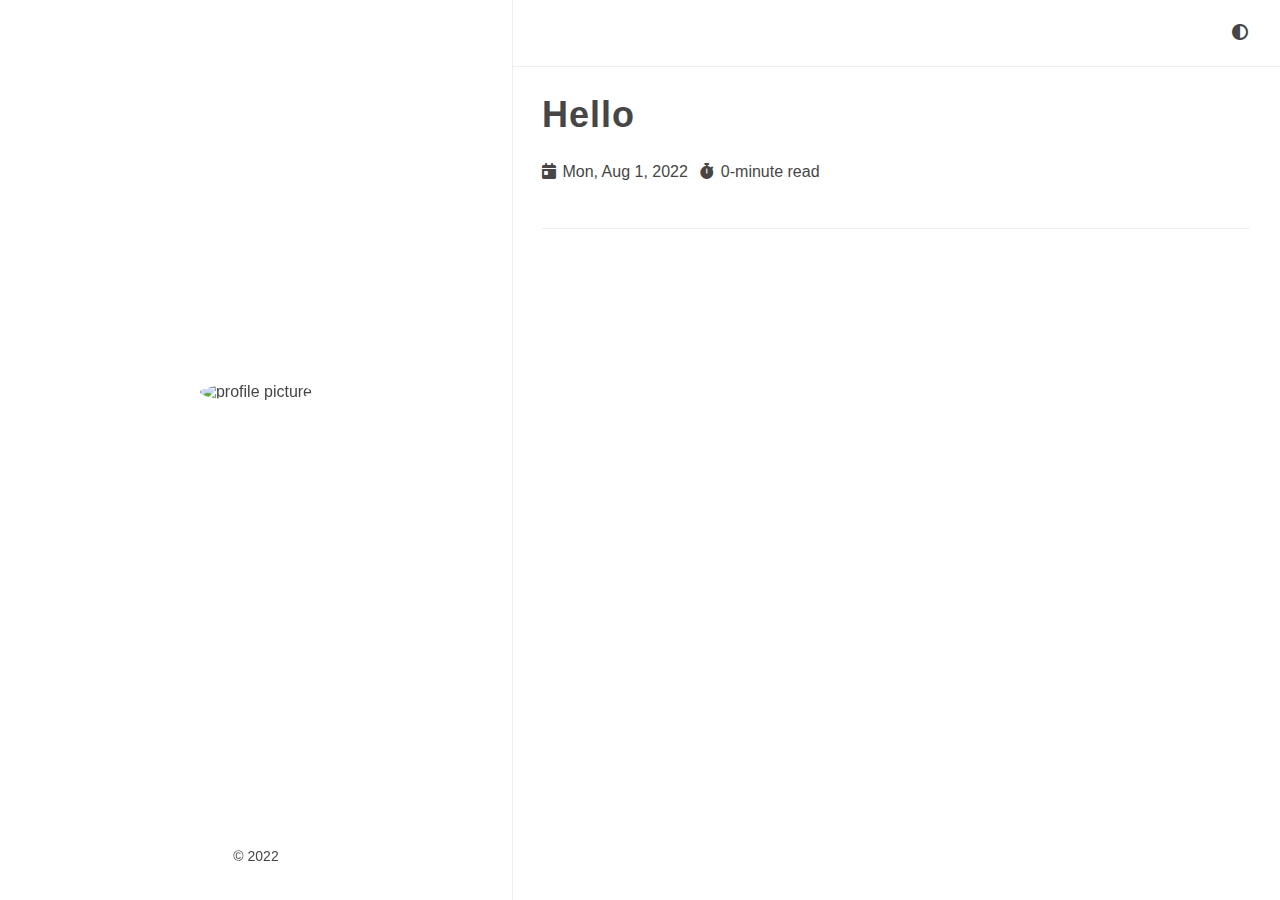
==== post/hello/index.html @ 7c891dac "first commit" ====
<!DOCTYPE html>
<html
  dir="ltr"
  lang="en"
  data-theme=""
  class="html"
><head>
  <title>
    
        |
        Hello


      


    

  </title>

  
  <meta charset="utf-8" /><meta name="generator" content="Hugo 0.101.0" /><meta name="viewport" content="width=device-width,initial-scale=1,viewport-fit=cover" />
  <meta name="author" content="" />
  <meta
    name="description"
    content=""
  />
  
  
    
    
    <link
      rel="stylesheet"
      href="/scss/main.min.b2e0cb07595e3519ab1193bb421914e06c0e26b0cc561fef23b3c6131d4d2ffa.css"
      integrity="sha256-suDLB1leNRmrEZO7QhkU4GwOJrDMVh/vI7PGEx1NL/o="
      crossorigin="anonymous"
      type="text/css"
    />

  

  
  <link
    rel="stylesheet"
    href="/css/markupHighlight.min.31b0a1f317f55c529a460897848c97436bb138b19c399b37de70d463a8bf6ed5.css"
    integrity="sha256-MbCh8xf1XFKaRgiXhIyXQ2uxOLGcOZs33nDUY6i/btU="
    crossorigin="anonymous"
    type="text/css"
  />
  
  
  <link
    rel="stylesheet"
    href="/fontawesome/css/fontawesome.min.7f3c2281c7f965ce3c64888aa452793252a0416909c181097f81d0a0f7d1624e.css"
    integrity="sha256-fzwigcf5Zc48ZIiKpFJ5MlKgQWkJwYEJf4HQoPfRYk4="
    crossorigin="anonymous"
    type="text/css"
  />
  
  <link
    rel="stylesheet"
    href="/fontawesome/css/solid.min.35fc032da8ede6681675d20a2f862fb9e1045c1d512d495fcf862c054daffef2.css"
    integrity="sha256-NfwDLajt5mgWddIKL4YvueEEXB1RLUlfz4YsBU2v/vI="
    crossorigin="anonymous"
    type="text/css"
  />
  
  <link
    rel="stylesheet"
    href="/fontawesome/css/regular.min.3b92357925ea7284f0c6b0378396f39f470f7842ed9702f337e667c4026bf837.css"
    integrity="sha256-O5I1eSXqcoTwxrA3g5bzn0cPeELtlwLzN&#43;ZnxAJr&#43;Dc="
    crossorigin="anonymous"
    type="text/css"
  />
  
  <link
    rel="stylesheet"
    href="/fontawesome/css/brands.min.ebb1096e1976e8cc4e2532cfa050b8f30eb13b8eb06be5cee3e38eb426b838ea.css"
    integrity="sha256-67EJbhl26MxOJTLPoFC48w6xO46wa&#43;XO4&#43;OOtCa4OOo="
    crossorigin="anonymous"
    type="text/css"
  />
  
  <link rel="shortcut icon" href="/favicon.ico" type="image/x-icon" />
  <link rel="apple-touch-icon" sizes="180x180" href="/apple-touch-icon.png" />
  <link rel="icon" type="image/png" sizes="32x32" href="/favicon-32x32.png" />
  <link rel="icon" type="image/png" sizes="16x16" href="/favicon-16x16.png" />

  <link rel="canonical" href="https://pramu664.github.io/post/hello/" />

  
  
  
  
  <script
    type="text/javascript"
    src="/js/anatole-header.min.f9132794301a01ff16550ed66763482bd848f62243d278f5e550229a158bfd32.js"
    integrity="sha256-&#43;RMnlDAaAf8WVQ7WZ2NIK9hI9iJD0nj15VAimhWL/TI="
    crossorigin="anonymous"
  ></script>

  
    
    
    <script
      type="text/javascript"
      src="/js/anatole-theme-switcher.min.738c0e3a493854876aeab9e2316fd43f1936aeeac4cc6b3e60bb26456dba72ad.js"
      integrity="sha256-c4wOOkk4VIdq6rniMW/UPxk2rurEzGs&#43;YLsmRW26cq0="
      crossorigin="anonymous"
    ></script>

  

  


  
  <meta name="twitter:card" content="summary"/>
<meta name="twitter:title" content="Hello"/>
<meta name="twitter:description" content=""/>



  
  <meta property="og:title" content="Hello" />
<meta property="og:description" content="" />
<meta property="og:type" content="article" />
<meta property="og:url" content="https://pramu664.github.io/post/hello/" /><meta property="article:section" content="post" />
<meta property="article:published_time" content="2022-08-01T22:02:45+05:30" />
<meta property="article:modified_time" content="2022-08-01T22:02:45+05:30" />




  
  
  
  
  <script type="application/ld+json">
    {
        "@context": "http://schema.org",
        "@type": "BlogPosting",
        "articleSection": "post",
        "name": "Hello",
        "headline": "Hello",
        "alternativeHeadline": "",
        "description": "
      
        


      


    ",
        "inLanguage": "en-us",
        "isFamilyFriendly": "true",
        "mainEntityOfPage": {
            "@type": "WebPage",
            "@id": "https:\/\/pramu664.github.io\/post\/hello\/"
        },
        "author" : {
            "@type": "Person",
            "name": ""
        },
        "creator" : {
            "@type": "Person",
            "name": ""
        },
        "accountablePerson" : {
            "@type": "Person",
            "name": ""
        },
        "copyrightHolder" : {
            "@type": "Person",
            "name": ""
        },
        "copyrightYear" : "2022",
        "dateCreated": "2022-08-01T22:02:45.00Z",
        "datePublished": "2022-08-01T22:02:45.00Z",
        "dateModified": "2022-08-01T22:02:45.00Z",
        "publisher":{
            "@type":"Organization",
            "name":  null ,
            "url": "https://pramu664.github.io/",
            "logo": {
                "@type": "ImageObject",
                "url": "https:\/\/pramu664.github.io\/favicon-32x32.png",
                "width":"32",
                "height":"32"
            }
        },
        "image": 
      [
      ]

    ,
        "url" : "https:\/\/pramu664.github.io\/post\/hello\/",
        "wordCount" : "0",
        "genre" : [ ],
        "keywords" : [ ]
    }
  </script>



</head>
<body
    
      class="body theme--light"

    
  >
    <div class="wrapper">
      <aside
        
          class="wrapper__sidebar"

        
      ><div
  class="sidebar
    animated fadeInDown

  "
>
  <div class="sidebar__content">
    <div class="sidebar__introduction">
      <img
        class="sidebar__introduction-profileimage"
        src="/"
        alt="profile picture"
      />
      
        <div class="sidebar__introduction-title">
          <a href="/"></a>
        </div>

      
      <div class="sidebar__introduction-description">
        <p></p>
      </div>
    </div>
    <ul class="sidebar__list">
      
    </ul>
  </div><footer class="footer footer__sidebar">
  <ul class="footer__list">
    <li class="footer__item">
      &copy;
      
        
        2022


      
    </li>
    
  </ul>
</footer>
  
  <script
    type="text/javascript"
    src="/js/medium-zoom.min.602bd2014468bd348112e2aa24f595c530d257a4ed6c335d7baaa6ac9a7ca6fb.js"
    integrity="sha256-YCvSAURovTSBEuKqJPWVxTDSV6TtbDNde6qmrJp8pvs="
    crossorigin="anonymous"
  ></script></div>
</aside>
      <main
        
          class="wrapper__main"

        
      >
        <header class="header"><div
  class="
    animated fadeInDown

  "
>
  <a role="button" class="navbar-burger" data-target="navMenu" aria-label="menu" aria-expanded="false">
    <span aria-hidden="true" class="navbar-burger__line"></span>
    <span aria-hidden="true" class="navbar-burger__line"></span>
    <span aria-hidden="true" class="navbar-burger__line"></span>
  </a>
  <nav class="nav">
    <ul class="nav__list" id="navMenu">
      
      
    </ul>
    <ul class="nav__list nav__list--end">
      
      
        <li class="nav__list-item">
          <div class="themeswitch">
            <a title="Switch Theme">
              <i class="fas fa-adjust fa-fw" aria-hidden="true"></i>
            </a>
          </div>
        </li>

      
    </ul>
  </nav>
</div>
</header>
  <div
    class="post 
      animated fadeInDown

    "
  >
    
    <div class="post__content">
      <h1>Hello</h1>
      
        <ul class="post__meta">
          <li class="post__meta-item">
            <em class="fas fa-calendar-day post__meta-icon"></em>
            <span class="post__meta-text"
              >
                
                  Mon, Aug 1, 2022


                


              
            </span>
          </li>
          <li class="post__meta-item">
            <em class="fas fa-stopwatch post__meta-icon"></em>
            <span class="post__meta-text">0-minute read</span>
          </li>
        </ul>

      </div>
    <div class="post__footer">
      

      
    </div>

    
  </div>


      </main>
    </div><footer class="footer footer__base">
  <ul class="footer__list">
    <li class="footer__item">
      &copy;
      
        
        2022


      
    </li>
    
  </ul>
</footer>
  
  <script
    type="text/javascript"
    src="/js/medium-zoom.min.602bd2014468bd348112e2aa24f595c530d257a4ed6c335d7baaa6ac9a7ca6fb.js"
    integrity="sha256-YCvSAURovTSBEuKqJPWVxTDSV6TtbDNde6qmrJp8pvs="
    crossorigin="anonymous"
  ></script></body>
</html>
---- scss/main.min.b2e0cb07595e3519ab1193bb421914e06c0e26b0cc561fef23b3c6131d4d2ffa.css ----
a{text-decoration:none}.theme--light a{color:#464646}.theme--dark a{color:#eee}.theme--light a:hover{color:#6086b4}.theme--dark a:hover{color:#6086b4}blockquote{padding:0 1em}.theme--light blockquote{color:#464646;border-left:1px solid #eee}.theme--dark blockquote{color:#eee;border-left:1px solid #464646}p{line-height:1.9em}*{font-family:pinghei,pingfang sc,helvetica neue,work sans,hiragino sans gb,sans-serif;font-size:1.6rem}.html{-webkit-font-smoothing:antialiased;font-size:62.5%}.body{width:100%;margin:0 auto}.body.theme--dark{color:#eee;background-color:#152028}.body.theme--light{color:#464646;background-color:#fff}.header{width:100%;position:fixed;z-index:1;top:0}.theme--light .header{background-color:#fff}.theme--dark .header{background-color:#152028}@media screen and (min-width:961px){.header{position:sticky}.theme--light .header{border-bottom:1px solid #eee}.theme--dark .header{border-bottom:1px solid #464646}}@media print{.header{display:none}}.nav{display:none}@media screen and (min-width:961px){.nav{display:flex;justify-content:space-between;align-items:center;box-shadow:none}}@media print{.nav{display:flex;justify-content:space-between;align-items:center;box-shadow:none}}.nav__list{margin:0;list-style:none;padding:0;width:100%}.theme--light .nav__list{background-color:#eee}.theme--dark .nav__list{background-color:#464646}@media screen and (min-width:961px){.nav__list{display:flex;padding:24px 30px}.theme--light .nav__list{background-color:#fff}.theme--dark .nav__list{background-color:#152028}.nav__list--end{flex-shrink:1;justify-content:flex-end}}@media print{.nav__list{display:flex;padding:24px 30px}.theme--light .nav__list{background-color:#fff}.theme--dark .nav__list{background-color:#152028}.nav__list--end{flex-shrink:1;justify-content:flex-end}}.nav__list-item{padding:16px 0;text-transform:uppercase;text-align:center;white-space:nowrap}@media screen and (min-width:961px){.nav__list-item{padding-top:0;padding-bottom:0}.nav__list-item:not(:last-child){padding-right:20px}}.nav__link--active{padding-bottom:24px}@media screen and (min-width:961px){.theme--light .nav__link--active{border-bottom:1px solid #464646}.theme--dark .nav__link--active{border-bottom:1px solid #eee}}.nav--active{display:block}.animated{transition:top .8s linear;animation-duration:1s;-webkit-animation-duration:1s;-moz-animation-duration:1s;-ms-animation-duration:1s;-o-animation-duration:1s;-webkit-animation-name:fadeInDown;-moz-animation-name:fadeInDown;-o-animation-name:fadeInDown;animation-name:fadeInDown}@-webkit-keyframes fadeInDown{0%{-webkit-transform:translateY(-20px)}100%{-webkit-transform:translateY(0)}}@-moz-keyframes fadeInDown{0%{-moz-transform:translateY(-20px)}100%{-moz-transform:translateY(0)}}@-o-keyframes fadeInDown{0%{-o-transform:translateY(-20px)}100%{-o-transform:translateY(0)}}@keyframes fadeInDown{0%{transform:translateY(-20px)}100%{transform:translateY(0)}}.category{padding:4px 6px;border-radius:2px;display:inline-block;font-size:1.4rem;margin:5px 8px 5px 0}.theme--light .category{border:1px solid #eee;background-color:#eee;color:#464646!important}.theme--dark .category{border:1px solid #464646;background-color:#464646;color:#eee!important}.tag{display:inline-block;font-size:1.4rem;margin:5px 8px 5px 0}.theme--light .tag{color:#9f9f9f}.theme--dark .tag{color:#9f9f9f}.tag::before{content:'#'}.wrapper{display:flex;flex-direction:column}@media screen and (min-width:961px){.wrapper{flex-direction:row}}@media screen and (min-width:1921px){.wrapper{justify-content:center}}.wrapper__main{width:100%}@media screen and (min-width:961px){.wrapper__main{width:calc(.6 * 100%)}}@media print{.wrapper__main{width:calc(.6 * 100%)}}@media screen and (min-width:1921px){.wrapper__main{width:calc(.6 * 80%)}}.wrapper__main--fullscreen{margin-top:20px}@media screen and (min-width:961px){.wrapper__main--fullscreen{width:100%;margin-top:0}}@media print{.wrapper__main--fullscreen{width:100%;margin-top:0}}@media screen and (min-width:1921px){.wrapper__main--fullscreen{width:1920px}}.wrapper__sidebar{width:100%;padding:16px 0}@media screen and (min-width:961px){.wrapper__sidebar{width:calc(calc(1 - .6) * 100%);padding:0}}@media print{.wrapper__sidebar{width:calc(calc(1 - .6) * 100%);padding:0}}@media screen and (min-width:1921px){.wrapper__sidebar{width:calc(calc(1 - .6) * 80%)}}.wrapper__sidebar--hidden{display:none}.sidebar{margin-top:40px}@media screen and (min-width:961px){.sidebar{z-index:2;position:fixed;height:100%;margin-top:0;width:inherit;display:flex;flex-direction:column}.theme--light .sidebar{margin-right:4px;border-right:1px solid #eee}.theme--dark .sidebar{margin-right:4px;border-right:1px solid #464646}}@media print{.sidebar{z-index:2;position:fixed;height:100%;margin-top:0;width:inherit;display:flex;flex-direction:column}.theme--light .sidebar{margin-right:4px;border-right:1px solid #eee}.theme--dark .sidebar{margin-right:4px;border-right:1px solid #464646}}@media screen and (min-width:961px){.sidebar__content{display:flex;flex-direction:column;flex-grow:1;justify-content:center}}@media print{.sidebar__content{display:flex;flex-direction:column;flex-grow:1;justify-content:center}}.sidebar__list{list-style:none;padding:0;text-align:center}.sidebar__list-item{display:inline;padding:0 4px;line-height:0}.sidebar__introduction{top:40%;text-align:center}.sidebar__introduction-description{margin:0 1em}.sidebar__introduction-profileimage{width:127px;height:127px;border-radius:50%}.sidebar__introduction-title{text-transform:uppercase;font-weight:700;letter-spacing:2px;line-height:1;margin:1em}.sidebar__introduction-title a{font-size:3.2rem}.footer{text-align:center;margin:0 auto;bottom:0;width:100%;padding-bottom:20px;flex:0;position:relative}.footer__list{list-style:none;padding:0;display:flex;justify-content:center}.footer__item{font-size:1.4rem}.footer__item:not(:first-of-type)::before{content:'\00B7';padding:4px}.footer__item a{font-size:1.4rem}.footer__sidebar{display:none}@media screen and (min-width:961px){.footer__sidebar{display:inline-block}}@media print{.footer__sidebar{display:inline-block}}@media screen and (min-width:961px){.footer__base{display:none}}@media print{.footer__base{display:none}}.pagination{margin:30px;padding:0 0 56px;text-align:center}.pagination__list{list-style:none;margin:0;padding:0;height:13px}.pagination__list-item{margin:0 2px;display:inline;line-height:1;text-decoration:none}.theme--light .pagination__list-item{color:#464646}.theme--dark .pagination__list-item{color:#eee}.navbar-burger{cursor:pointer;display:block;height:3.25rem;position:relative;width:3.25rem;margin-left:auto;padding:6px}.navbar-burger__line{display:block;height:1px;left:calc(50% - 8px);position:absolute;transform-origin:center;transition-duration:86ms;transition-property:background-color,opacity,transform;transition-timing-function:ease-out;width:16px}.theme--light .navbar-burger__line{background-color:#464646}.theme--dark .navbar-burger__line{background-color:#eee}.navbar-burger__line:nth-child(1){top:calc(50% - 6px)}.navbar-burger__line:nth-child(2){top:calc(50% - 1px)}.navbar-burger__line:nth-child(3){top:calc(50% + 4px)}@media screen and (min-width:961px){.navbar-burger{display:none}}.comment{margin:30px}.comment .utterances{max-width:unset}.optionswitch{position:relative}.optionswitch__label{cursor:pointer;white-space:nowrap}.optionswitch__list{display:none;list-style:none;padding:0;position:relative}@media screen and (min-width:961px){.optionswitch__list{border-radius:5px;position:absolute;top:32px}.theme--light .optionswitch__list{background:#eee;box-shadow:0 8px 16px rgba(10,10,10,.1)}.theme--dark .optionswitch__list{background:#464646;box-shadow:0 8px 16px rgba(226,226,226,.1)}}.optionswitch__list-item{background:0 0;display:block;line-height:1;bottom:0;text-align:center;white-space:nowrap;padding-top:24px}.theme--light .optionswitch__list-item{color:#464646}.theme--dark .optionswitch__list-item{color:#eee}@media screen and (min-width:961px){.optionswitch__list-item{padding:12px}}.optionswitch__triangle{display:none}.optionswitch__triangle::before{content:'';border-radius:2px 0 0 0;height:14px;left:calc(50%/2);overflow:hidden;position:absolute;transform:rotate(45deg)translateY(0)translatex(10px);width:14px}.theme--light .optionswitch__triangle::before{background:#eee;box-shadow:0 8px 16px rgba(10,10,10,.1);border-color:#eee}.theme--dark .optionswitch__triangle::before{background:#464646;box-shadow:0 8px 16px rgba(226,226,226,.1);border-color:#464646}.optionswitch__picker:checked~.optionswitch__list{display:block}@media screen and (min-width:961px){.optionswitch__picker:checked~.optionswitch__triangle{display:block}}.post{margin:30px}.theme--light .post{background-color:#fff}.theme--dark .post{background-color:#152028}.post__meta{display:flex;list-style:none;padding:0}.post__meta-item:not(:last-child){margin-right:1.25rem}.post__meta-icon{margin-right:2px}.post__meta-text:not(:last-child){margin-right:4px}.post__thumbnail{width:100%;height:15em;object-fit:cover;display:block}.post__thumbnail-wrapper{border-radius:2px;width:100%;margin-bottom:1em;overflow:hidden;transition:box-shadow .3s ease}.theme--light .post__thumbnail-wrapper{box-shadow:0 8px 16px rgba(10,10,10,.1)}.theme--dark .post__thumbnail-wrapper{box-shadow:0 8px 16px rgba(226,226,226,.1)}.theme--light .post__content a{color:#6086b4}.theme--dark .post__content a{color:#6086b4}.theme--light .post__content .chroma{background-color:#eee;display:block;border-bottom:1px solid #eee}.theme--dark .post__content .chroma{background-color:#464646;display:block;border-bottom:1px solid #464646}.post__content code{font-family:monospace;padding:0 2px}.theme--light .post__content code{background-color:#eee;border:1px solid #eee;border-radius:2px}.theme--dark .post__content code{background-color:#464646;border:1px solid #464646;border-radius:2px}.post__content pre{padding:5px;overflow-x:auto}.theme--light .post__content pre{background-color:#eee}.theme--dark .post__content pre{background-color:#464646}.post__content h1{font-size:3.6rem;letter-spacing:1px;line-height:1}.post__content h1 a{font-size:3.6rem}.theme--light .post__content h1 a{color:#464646}.theme--dark .post__content h1 a{color:#eee}.post__content h2{font-size:2.4rem;font-weight:600;letter-spacing:1px;line-height:1}.post__content h2 a{font-size:2.4rem}.theme--light .post__content h2 a{color:#464646}.theme--dark .post__content h2 a{color:#eee}.post__content h3{font-size:2rem;font-weight:600;letter-spacing:1px;line-height:1}.post__content h3 a{font-size:2rem}.theme--light .post__content h3 a{color:#464646}.theme--dark .post__content h3 a{color:#eee}.post__content ul,.post__content ol{line-height:1.9em;font-weight:400}.post__content img{display:block;margin-left:auto;margin-right:auto;max-width:100%}.post__content figure{max-width:100%;height:auto;margin:0 auto;text-align:center}.post__content figure.big{max-width:87.5%}.post__content figure.medium{max-width:75%}.post__content figure.small{max-width:50%}.post__content figure.tiny{max-width:25%}@media screen and (min-width:961px){.post__content figure.right{max-width:50%;float:right;margin:0 0 0 1.5em}}@media screen and (min-width:961px){.post__content figure.left{max-width:50%;float:left;margin-right:1.5em}}.post__footer{padding:12px 0}.theme--light .post__footer{border-bottom:1px solid #eee}.theme--dark .post__footer{border-bottom:1px solid #464646}.post__footer-date{font-size:1.4rem;margin-right:10px;margin-left:5px}.alert{padding:1rem;border-style:solid;border-radius:.25rem;border-width:2px;margin-top:1rem}.theme--light .alert{border-color:#ffc107}.theme--dark .alert{border-color:#ffc107}.alert__indicator{display:inline-block;border-radius:9999px;padding:.5rem;width:2.5rem;height:2.5rem;text-align:center;font-weight:800;margin-right:.75rem}.theme--light .alert__indicator{color:#fff;background-color:#ffc107}.theme--dark .alert__indicator{color:#152028;background-color:#ffc107}.portfolio{position:relative;padding-left:0;padding-right:0;padding-bottom:0;padding-top:48px}@media screen and (min-width:961px){.portfolio{padding:48px}}@media print{.portfolio{padding:48px}}.portfolio::before{content:'';position:absolute;top:10%;left:10%;bottom:10%;right:10%;background:0 0;border-radius:.5em}@media screen and (min-width:961px){.theme--light .portfolio::before{border:1px solid #eee}.theme--dark .portfolio::before{border:1px solid #464646}}@media print{.theme--light .portfolio::before{border:1px solid #eee}.theme--dark .portfolio::before{border:1px solid #464646}}.portfolio__title{letter-spacing:1px;font-size:2.6rem;line-height:1;font-weight:600}.portfolio__image{max-width:100%;min-width:100%;box-shadow:0 8px 16px rgba(226,226,226,.1);overflow:hidden;transition:box-shadow .3s ease;object-fit:cover;border-bottom:0;display:block;position:relative}.portfolio__image-wrapper{display:block;background-color:#fff;position:relative;overflow:hidden}.portfolio__image-wrapper--right,.portfolio__image-wrapper--left{margin-right:auto;margin-left:auto;width:calc(100% - 64px);padding:32px 32px 0;max-width:inherit}.theme--light .portfolio__image-wrapper--right,.theme--light .portfolio__image-wrapper--left{background-color:#fff}.theme--dark .portfolio__image-wrapper--right,.theme--dark .portfolio__image-wrapper--left{background-color:#152028}@media screen and (min-width:961px){.portfolio__image-wrapper--right,.portfolio__image-wrapper--left{width:60%;object-fit:contain;max-width:none;border-radius:.5em;padding:0}}@media print{.portfolio__image-wrapper--right,.portfolio__image-wrapper--left{width:60%;object-fit:contain;max-width:none;border-radius:.5em;padding:0}}@media screen and (min-width:961px){.portfolio__image-wrapper--left{margin-right:auto;margin-left:0}}@media print{.portfolio__image-wrapper--left{margin-right:auto;margin-left:0}}@media screen and (min-width:961px){.portfolio__image-wrapper--right{margin-right:0;margin-left:auto}}@media print{.portfolio__image-wrapper--right{margin-right:0;margin-left:auto}}.portfolio__description{padding:32px;position:relative}.theme--light .portfolio__description{background-color:#fff}.theme--dark .portfolio__description{background-color:#152028}@media screen and (min-width:961px){.portfolio__description{padding:48px;border-radius:.5em}.theme--light .portfolio__description{box-shadow:0 8px 16px rgba(10,10,10,.1)}.theme--dark .portfolio__description{box-shadow:0 8px 16px rgba(226,226,226,.1)}}@media print{.portfolio__description{padding:48px;border-radius:.5em}.theme--light .portfolio__description{box-shadow:0 8px 16px rgba(10,10,10,.1)}.theme--dark .portfolio__description{box-shadow:0 8px 16px rgba(226,226,226,.1)}}.portfolio__description--left,.portfolio__description--right{margin-top:-24px}.theme--light .portfolio__description--left,.theme--light .portfolio__description--right{border-bottom:1px solid #eee}.theme--dark .portfolio__description--left,.theme--dark .portfolio__description--right{border-bottom:1px solid #464646}@media screen and (min-width:961px){.portfolio__description--left,.portfolio__description--right{border-bottom:0;width:60%;margin-top:-48px}.theme--light .portfolio__description--left,.theme--light .portfolio__description--right{background:#eee}.theme--dark .portfolio__description--left,.theme--dark .portfolio__description--right{background:#464646}}@media print{.portfolio__description--left,.portfolio__description--right{border-bottom:0;width:60%;margin-top:-48px}.theme--light .portfolio__description--left,.theme--light .portfolio__description--right{background:#eee}.theme--dark .portfolio__description--left,.theme--dark .portfolio__description--right{background:#464646}}@media screen and (min-width:961px){.portfolio__description--right{margin-left:auto}}@media print{.portfolio__description--right{margin-left:auto}}.portfolio__meta{display:flex;flex-wrap:wrap;list-style:none;padding:0;row-gap:.8rem}.portfolio__meta-item:not(:last-child){margin-right:1.25rem}.portfolio__button{font-weight:400;display:inline-block;position:relative;outline:0;background:0 0;text-align:center;text-decoration:none;cursor:pointer;white-space:nowrap;font-style:normal;border-radius:999em;padding:10px}.theme--light .portfolio__button{border:1px solid #9f9f9f;color:#6086b4}.theme--dark .portfolio__button{border:1px solid #9f9f9f;color:#6086b4}.portfolio__button:hover{display:inline-block;position:relative;outline:0;background:0 0;text-align:center;text-decoration:none;cursor:pointer;white-space:nowrap;font-weight:400;font-style:normal;border-radius:999em}.portfolio__button-wrapper{padding-bottom:1em}.page_404{text-align:center;padding-top:50px}.archive{margin:30px}.archive__heading{font-size:2.4rem;font-weight:600;line-height:2.2em}.theme--light .archive__heading{color:#464646}.theme--dark .archive__heading{color:#eee}.archive__list{padding:0}.archive__list-item{display:flex;justify-content:space-between;padding-bottom:5px;list-style-type:none}.archive__list-date{text-align:right}.theme--light .archive__list-date{color:#9f9f9f}.theme--dark .archive__list-date{color:#9f9f9f}.archive__list-title{display:inline-block;flex:.96;text-transform:uppercase}.theme--light .archive__list-title{color:#464646}.theme--dark .archive__list-title{color:#eee}.theme--light .archive__list-title:hover{color:#6086b4}.theme--dark .archive__list-title:hover{color:#6086b4}.notice{display:flex;flex-direction:column}.theme--light .notice{background-color:#bfcfe1}.theme--dark .notice{background-color:#334960}.theme--light .notice--update{background-color:#b9efd0}.theme--dark .notice--update{background-color:#2d6a4f}.theme--light .notice--warning{background-color:#f9bcba}.theme--dark .notice--warning{background-color:#6c3639}.notice__title{background-color:#6086b4;align-self:flex-end;font-weight:300;letter-spacing:.025em;padding:.2rem .5rem}.theme--light .notice__title{color:#fff}.theme--dark .notice__title{color:#152028}.notice__title--update{background-color:#51d88a}.notice__title--warning{background-color:#ef5753}.notice__content{padding:8px 8px 1rem 1rem}.medium-zoom-overlay{position:fixed;top:0;right:0;bottom:0;left:0;opacity:0;transition:opacity 300ms;will-change:opacity}.theme--light .medium-zoom-overlay{background:#fff}.theme--dark .medium-zoom-overlay{background:#152028}.medium-zoom--opened .medium-zoom-overlay{cursor:pointer;cursor:zoom-out;opacity:1}.medium-zoom-image{cursor:pointer;cursor:zoom-in;transition:transform 300ms cubic-bezier(.2,0,.2,1)!important;z-index:100}.medium-zoom-image--hidden{visibility:hidden}.medium-zoom-image--opened{position:relative;cursor:pointer;cursor:zoom-out;will-change:transform}.contact-form{margin-top:30px}.form-style{width:100%}.form-style ul{padding:0;margin:0;list-style:none}.form-style ul li{display:block;margin-bottom:10px;min-height:35px}.theme--light .form-style ul li{background-color:#fff;color:#464646}.theme--dark .form-style ul li{background-color:#152028;color:#eee}.form-style ul li .field-style{box-sizing:border-box;-webkit-box-sizing:border-box;-moz-box-sizing:border-box;padding:8px;outline:none;font-family:inherit}.theme--light .form-style ul li .field-style{border:1px solid #eee;background-color:#fff;color:#464646}.theme--dark .form-style ul li .field-style{border:1px solid #464646;background-color:#152028;color:#eee}.form-style ul li .field-style:focus{box-shadow:0 0 5px;border:1px solid}.form-style ul li .field-split{width:49%}.form-style ul li .field-full{width:100%}.form-style ul li input.align-left{float:left}.form-style ul li input.align-right{float:right}.form-style ul li textarea{width:100%;height:auto}.form-style ul li input[type=button],.form-style ul li input[type=submit]{display:inline-block;cursor:pointer;text-decoration:none;width:100%}#TableOfContents{display:block;background:0 0}#TableOfContents ul{list-style:none;line-height:1.9em;margin:0}#TableOfContents>ul{padding-left:0}#TableOfContents li a{display:inherit;color:#6086b4}#TableOfContents li a:hover{display:inherit}
---- css/markupHighlight.min.31b0a1f317f55c529a460897848c97436bb138b19c399b37de70d463a8bf6ed5.css ----
:root{--chr-def-color:#272822;--chr-def-bg-color:#fafafa;--chr-err-color:#960050;--chr-err-bg-color:#960050;--chr-hl-bg-color:#ffffcc;--chr-lnt-color:#7f7f7f;--chr-ln-color:#7f7f7f;--chr-k-color:#00a8c8;--chr-kc-color:#00a8c8;--chr-kd-color:#00a8c8;--chr-kn-color:#f92672;--chr-kp-color:#00a8c8;--chr-kr-color:#00a8c8;--chr-kt-color:#00a8c8;--chr-na-color:#75af00;--chr-bp-color:#111111;--chr-nc-color:#75af00;--chr-no-color:#00a8c8;--chr-nd-color:#75af00;--chr-ni-color:#111111;--chr-ne-color:#75af00;--chr-nf-color:#75af00;--chr-fm-color:#111111;--chr-nl-color:#111111;--chr-nx-color:#75af00;--chr-py-color:#111111;--chr-nt-color:#f92672;--chr-vc-color:#111111;--chr-vg-color:#111111;--chr-vi-color:#111111;--chr-vm-color:#111111;--chr-l-color:#ae81ff;--chr-ld-color:#d88200;--chr-s-color:#d88200;--chr-sa-color:#d88200;--chr-sb-color:#d88200;--chr-sc-color:#d88200;--chr-dl-color:#d88200;--chr-sd-color:#d88200;--chr-s2-color:#d88200;--chr-se-color:#8045ff;--chr-sh-color:#d88200;--chr-si-color:#d88200;--chr-sx-color:#d88200;--chr-sr-color:#d88200;--chr-s1-color:#d88200;--chr-ss-color:#d88200;--chr-m-color:#ae81ff;--chr-mb-color:#ae81ff;--chr-mf-color:#ae81ff;--chr-mh-color:#ae81ff;--chr-mi-color:#ae81ff;--chr-il-color:#ae81ff;--chr-mo-color:#ae81ff;--chr-o-color:#f92672;--chr-ow-color:#f92672;--chr-p-color:#111111;--chr-c-color:#75715e;--chr-ch-color:#75715e;--chr-cm-color:#75715e;--chr-c1-color:#75715e;--chr-cs-color:#75715e;--chr-cp-color:#75715e;--chr-cpf-color:#75715e}body.theme--dark{--chr-def-color:#f8f8f2;--chr-def-bg-color:#272822;--chr-err-color:#960050;--chr-err-bg-color:#1e0010;--chr-hl-bg-color:#ffffcc;--chr-lnt-color:#7f7f7f;--chr-ln-color:#7f7f7f;--chr-k-color:#66d9ef;--chr-kc-color:#66d9ef;--chr-kd-color:#66d9ef;--chr-kn-color:#f92672;--chr-kp-color:#66d9ef;--chr-kr-color:#66d9ef;--chr-kt-color:#66d9ef;--chr-na-color:#a6e22e;--chr-nc-color:#a6e22e;--chr-no-color:#66d9ef;--chr-nd-color:#a6e22e;--chr-ne-color:#a6e22e;--chr-nf-color:#a6e22e;--chr-nx-color:#a6e22e;--chr-nt-color:#f92672;--chr-l-color:#ae81ff;--chr-ld-color:#e6db74;--chr-s-color:#e6db74;--chr-sa-color:#e6db74;--chr-sb-color:#e6db74;--chr-sc-color:#e6db74;--chr-dl-color:#e6db74;--chr-sd-color:#e6db74;--chr-s2-color:#e6db74;--chr-se-color:#ae81ff;--chr-sh-color:#e6db74;--chr-si-color:#e6db74;--chr-sx-color:#e6db74;--chr-sr-color:#e6db74;--chr-s1-color:#e6db74;--chr-ss-color:#e6db74;--chr-m-color:#ae81ff;--chr-mb-color:#ae81ff;--chr-mf-color:#ae81ff;--chr-mh-color:#ae81ff;--chr-mi-color:#ae81ff;--chr-il-color:#ae81ff;--chr-mo-color:#ae81ff;--chr-o-color:#f92672;--chr-ow-color:#f92672;--chr-p-color:#f8f8f2;--chr-c-color:#75715e;--chr-ch-color:#75715e;--chr-cm-color:#75715e;--chr-c1-color:#75715e;--chr-cs-color:#75715e;--chr-cp-color:#75715e;--chr-cpf-color:#75715e;--chr-gd-color:#f92672;--chr-gi-color:#a6e22e;--chr-gu-color:#75715e}.chroma{direction:ltr;color:var(--chr-def-color);background-color:var(--chr-def-bg-color)}.chroma .x{}.chroma .err{color:var(--chr-err-color);background-color:var(--chr-err-bg-color)}.chroma .lntd{vertical-align:top;padding:0;margin:0;border:0}.chroma .lntable{border-spacing:0;padding:0;margin:0;border:0;width:auto;overflow:auto;display:block}.chroma .hl{display:block;width:100%;background-color:var(--chr-hl-bg-color)}.chroma .lnt{margin-right:.4em;padding:0 .4em;color:var(--chr-lnt-color)}.chroma .ln{margin-right:.4em;padding:0 .4em;color:var(--chr-ln-color)}.chroma .k{color:var(--chr-k-color)}.chroma .kc{color:var(--chr-kc-color)}.chroma .kd{color:var(--chr-kd-color)}.chroma .kn{color:var(--chr-kn-color)}.chroma .kp{color:var(--chr-kp-color)}.chroma .kr{color:var(--chr-kr-color)}.chroma .kt{color:var(--chr-kt-color)}.chroma .n{color:var(--chr-n-color)}.chroma .na{color:var(--chr-na-color)}.chroma .nb{color:var(--chr-nb-color)}.chroma .bp{color:var(--chr-bp-color)}.chroma .nc{color:var(--chr-nc-color)}.chroma .no{color:var(--chr-no-color)}.chroma .nd{color:var(--chr-nd-color)}.chroma .ni{color:var(--chr-ni-color)}.chroma .ne{color:var(--chr-ne-color)}.chroma .nf{color:var(--chr-nf-color)}.chroma .fm{color:var(--chr-fm-color)}.chroma .nl{color:var(--chr-nl-color)}.chroma .nn{color:var(--chr-nn-color)}.chroma .nx{color:var(--chr-nx-color)}.chroma .py{color:var(--chr-py-color)}.chroma .nt{color:var(--chr-nt-color)}.chroma .nv{color:var(--chr-nv-color)}.chroma .vc{color:var(--chr-vc-color)}.chroma .vg{color:var(--chr-vg-color)}.chroma .vi{color:var(--chr-vi-color)}.chroma .vm{color:var(--chr-vm-color)}.chroma .l{color:var(--chr-l-color)}.chroma .ld{color:var(--chr-ld-color)}.chroma .s{color:var(--chr-s-color)}.chroma .sa{color:var(--chr-sa-color)}.chroma .sb{color:var(--chr-sb-color)}.chroma .sc{color:var(--chr-sc-color)}.chroma .dl{color:var(--chr-dl-color)}.chroma .sd{color:var(--chr-sd-color)}.chroma .s2{color:var(--chr-s2-color)}.chroma .se{color:var(--chr-se-color)}.chroma .sh{color:var(--chr-sh-color)}.chroma .si{color:var(--chr-si-color)}.chroma .sx{color:var(--chr-sx-color)}.chroma .sr{color:var(--chr-sr-color)}.chroma .s1{color:var(--chr-s1-color)}.chroma .ss{color:var(--chr-ss-color)}.chroma .m{color:var(--chr-m-color)}.chroma .mb{color:var(--chr-mb-color)}.chroma .mf{color:var(--chr-mf-color)}.chroma .mh{color:var(--chr-mh-color)}.chroma .mi{color:var(--chr-mi-color)}.chroma .il{color:var(--chr-il-color)}.chroma .mo{color:var(--chr-mo-color)}.chroma .o{color:var(--chr-o-color)}.chroma .ow{color:var(--chr-ow-color)}.chroma .p{color:var(--chr-p-color)}.chroma .c{color:var(--chr-c-color)}.chroma .ch{color:var(--chr-ch-color)}.chroma .cm{color:var(--chr-cm-color)}.chroma .c1{color:var(--chr-c1-color)}.chroma .cs{color:var(--chr-cs-color)}.chroma .cp{color:var(--chr-cp-color)}.chroma .cpf{color:var(--chr-cpf-color)}.chroma .g{}.chroma .gd{}.chroma .ge{font-style:italic}.chroma .gr{}.chroma .gh{}.chroma .gi{}.chroma .go{}.chroma .gp{}.chroma .gs{font-weight:700}.chroma .gu{}.chroma .gt{}.chroma .gl{}.chroma .w{}
---- fontawesome/css/solid.min.35fc032da8ede6681675d20a2f862fb9e1045c1d512d495fcf862c054daffef2.css ----
/*!
 * Font Awesome Free 6.1.1 by @fontawesome - https://fontawesome.com
 * License - https://fontawesome.com/license/free (Icons: CC BY 4.0, Fonts: SIL OFL 1.1, Code: MIT License)
 * Copyright 2022 Fonticons, Inc.
 */
:host,:root{--fa-font-solid:normal 900 1em/1 "Font Awesome 6 Free"}@font-face{font-family:"Font Awesome 6 Free";font-style:normal;font-weight:900;font-display:block;src:url(../webfonts/fa-solid-900.woff2) format("woff2"),url(../webfonts/fa-solid-900.ttf) format("truetype")}.fa-solid,.fas{font-family:"Font Awesome 6 Free";font-weight:900}
---- fontawesome/css/regular.min.3b92357925ea7284f0c6b0378396f39f470f7842ed9702f337e667c4026bf837.css ----
/*!
 * Font Awesome Free 6.1.1 by @fontawesome - https://fontawesome.com
 * License - https://fontawesome.com/license/free (Icons: CC BY 4.0, Fonts: SIL OFL 1.1, Code: MIT License)
 * Copyright 2022 Fonticons, Inc.
 */
:host,:root{--fa-font-regular:normal 400 1em/1 "Font Awesome 6 Free"}@font-face{font-family:"Font Awesome 6 Free";font-style:normal;font-weight:400;font-display:block;src:url(../webfonts/fa-regular-400.woff2) format("woff2"),url(../webfonts/fa-regular-400.ttf) format("truetype")}.fa-regular,.far{font-family:"Font Awesome 6 Free";font-weight:400}
---- fontawesome/css/brands.min.ebb1096e1976e8cc4e2532cfa050b8f30eb13b8eb06be5cee3e38eb426b838ea.css ----
/*!
 * Font Awesome Free 6.1.1 by @fontawesome - https://fontawesome.com
 * License - https://fontawesome.com/license/free (Icons: CC BY 4.0, Fonts: SIL OFL 1.1, Code: MIT License)
 * Copyright 2022 Fonticons, Inc.
 */
:host,:root{--fa-font-brands:normal 400 1em/1 "Font Awesome 6 Brands"}@font-face{font-family:"Font Awesome 6 Brands";font-style:normal;font-weight:400;font-display:block;src:url(../webfonts/fa-brands-400.woff2) format("woff2"),url(../webfonts/fa-brands-400.ttf) format("truetype")}.fa-brands,.fab{font-family:"Font Awesome 6 Brands";font-weight:400}.fa-42-group:before,.fa-innosoft:before{content:"\e080"}.fa-500px:before{content:"\f26e"}.fa-accessible-icon:before{content:"\f368"}.fa-accusoft:before{content:"\f369"}.fa-adn:before{content:"\f170"}.fa-adversal:before{content:"\f36a"}.fa-affiliatetheme:before{content:"\f36b"}.fa-airbnb:before{content:"\f834"}.fa-algolia:before{content:"\f36c"}.fa-alipay:before{content:"\f642"}.fa-amazon:before{content:"\f270"}.fa-amazon-pay:before{content:"\f42c"}.fa-amilia:before{content:"\f36d"}.fa-android:before{content:"\f17b"}.fa-angellist:before{content:"\f209"}.fa-angrycreative:before{content:"\f36e"}.fa-angular:before{content:"\f420"}.fa-app-store:before{content:"\f36f"}.fa-app-store-ios:before{content:"\f370"}.fa-apper:before{content:"\f371"}.fa-apple:before{content:"\f179"}.fa-apple-pay:before{content:"\f415"}.fa-artstation:before{content:"\f77a"}.fa-asymmetrik:before{content:"\f372"}.fa-atlassian:before{content:"\f77b"}.fa-audible:before{content:"\f373"}.fa-autoprefixer:before{content:"\f41c"}.fa-avianex:before{content:"\f374"}.fa-aviato:before{content:"\f421"}.fa-aws:before{content:"\f375"}.fa-bandcamp:before{content:"\f2d5"}.fa-battle-net:before{content:"\f835"}.fa-behance:before{content:"\f1b4"}.fa-behance-square:before{content:"\f1b5"}.fa-bilibili:before{content:"\e3d9"}.fa-bimobject:before{content:"\f378"}.fa-bitbucket:before{content:"\f171"}.fa-bitcoin:before{content:"\f379"}.fa-bity:before{content:"\f37a"}.fa-black-tie:before{content:"\f27e"}.fa-blackberry:before{content:"\f37b"}.fa-blogger:before{content:"\f37c"}.fa-blogger-b:before{content:"\f37d"}.fa-bluetooth:before{content:"\f293"}.fa-bluetooth-b:before{content:"\f294"}.fa-bootstrap:before{content:"\f836"}.fa-bots:before{content:"\e340"}.fa-btc:before{content:"\f15a"}.fa-buffer:before{content:"\f837"}.fa-buromobelexperte:before{content:"\f37f"}.fa-buy-n-large:before{content:"\f8a6"}.fa-buysellads:before{content:"\f20d"}.fa-canadian-maple-leaf:before{content:"\f785"}.fa-cc-amazon-pay:before{content:"\f42d"}.fa-cc-amex:before{content:"\f1f3"}.fa-cc-apple-pay:before{content:"\f416"}.fa-cc-diners-club:before{content:"\f24c"}.fa-cc-discover:before{content:"\f1f2"}.fa-cc-jcb:before{content:"\f24b"}.fa-cc-mastercard:before{content:"\f1f1"}.fa-cc-paypal:before{content:"\f1f4"}.fa-cc-stripe:before{content:"\f1f5"}.fa-cc-visa:before{content:"\f1f0"}.fa-centercode:before{content:"\f380"}.fa-centos:before{content:"\f789"}.fa-chrome:before{content:"\f268"}.fa-chromecast:before{content:"\f838"}.fa-cloudflare:before{content:"\e07d"}.fa-cloudscale:before{content:"\f383"}.fa-cloudsmith:before{content:"\f384"}.fa-cloudversify:before{content:"\f385"}.fa-cmplid:before{content:"\e360"}.fa-codepen:before{content:"\f1cb"}.fa-codiepie:before{content:"\f284"}.fa-confluence:before{content:"\f78d"}.fa-connectdevelop:before{content:"\f20e"}.fa-contao:before{content:"\f26d"}.fa-cotton-bureau:before{content:"\f89e"}.fa-cpanel:before{content:"\f388"}.fa-creative-commons:before{content:"\f25e"}.fa-creative-commons-by:before{content:"\f4e7"}.fa-creative-commons-nc:before{content:"\f4e8"}.fa-creative-commons-nc-eu:before{content:"\f4e9"}.fa-creative-commons-nc-jp:before{content:"\f4ea"}.fa-creative-commons-nd:before{content:"\f4eb"}.fa-creative-commons-pd:before{content:"\f4ec"}.fa-creative-commons-pd-alt:before{content:"\f4ed"}.fa-creative-commons-remix:before{content:"\f4ee"}.fa-creative-commons-sa:before{content:"\f4ef"}.fa-creative-commons-sampling:before{content:"\f4f0"}.fa-creative-commons-sampling-plus:before{content:"\f4f1"}.fa-creative-commons-share:before{content:"\f4f2"}.fa-creative-commons-zero:before{content:"\f4f3"}.fa-critical-role:before{content:"\f6c9"}.fa-css3:before{content:"\f13c"}.fa-css3-alt:before{content:"\f38b"}.fa-cuttlefish:before{content:"\f38c"}.fa-d-and-d:before{content:"\f38d"}.fa-d-and-d-beyond:before{content:"\f6ca"}.fa-dailymotion:before{content:"\e052"}.fa-dashcube:before{content:"\f210"}.fa-deezer:before{content:"\e077"}.fa-delicious:before{content:"\f1a5"}.fa-deploydog:before{content:"\f38e"}.fa-deskpro:before{content:"\f38f"}.fa-dev:before{content:"\f6cc"}.fa-deviantart:before{content:"\f1bd"}.fa-dhl:before{content:"\f790"}.fa-diaspora:before{content:"\f791"}.fa-digg:before{content:"\f1a6"}.fa-digital-ocean:before{content:"\f391"}.fa-discord:before{content:"\f392"}.fa-discourse:before{content:"\f393"}.fa-dochub:before{content:"\f394"}.fa-docker:before{content:"\f395"}.fa-draft2digital:before{content:"\f396"}.fa-dribbble:before{content:"\f17d"}.fa-dribbble-square:before{content:"\f397"}.fa-dropbox:before{content:"\f16b"}.fa-drupal:before{content:"\f1a9"}.fa-dyalog:before{content:"\f399"}.fa-earlybirds:before{content:"\f39a"}.fa-ebay:before{content:"\f4f4"}.fa-edge:before{content:"\f282"}.fa-edge-legacy:before{content:"\e078"}.fa-elementor:before{content:"\f430"}.fa-ello:before{content:"\f5f1"}.fa-ember:before{content:"\f423"}.fa-empire:before{content:"\f1d1"}.fa-envira:before{content:"\f299"}.fa-erlang:before{content:"\f39d"}.fa-ethereum:before{content:"\f42e"}.fa-etsy:before{content:"\f2d7"}.fa-evernote:before{content:"\f839"}.fa-expeditedssl:before{content:"\f23e"}.fa-facebook:before{content:"\f09a"}.fa-facebook-f:before{content:"\f39e"}.fa-facebook-messenger:before{content:"\f39f"}.fa-facebook-square:before{content:"\f082"}.fa-fantasy-flight-games:before{content:"\f6dc"}.fa-fedex:before{content:"\f797"}.fa-fedora:before{content:"\f798"}.fa-figma:before{content:"\f799"}.fa-firefox:before{content:"\f269"}.fa-firefox-browser:before{content:"\e007"}.fa-first-order:before{content:"\f2b0"}.fa-first-order-alt:before{content:"\f50a"}.fa-firstdraft:before{content:"\f3a1"}.fa-flickr:before{content:"\f16e"}.fa-flipboard:before{content:"\f44d"}.fa-fly:before{content:"\f417"}.fa-font-awesome-flag:before,.fa-font-awesome-logo-full:before,.fa-font-awesome:before{content:"\f2b4"}.fa-fonticons:before{content:"\f280"}.fa-fonticons-fi:before{content:"\f3a2"}.fa-fort-awesome:before{content:"\f286"}.fa-fort-awesome-alt:before{content:"\f3a3"}.fa-forumbee:before{content:"\f211"}.fa-foursquare:before{content:"\f180"}.fa-free-code-camp:before{content:"\f2c5"}.fa-freebsd:before{content:"\f3a4"}.fa-fulcrum:before{content:"\f50b"}.fa-galactic-republic:before{content:"\f50c"}.fa-galactic-senate:before{content:"\f50d"}.fa-get-pocket:before{content:"\f265"}.fa-gg:before{content:"\f260"}.fa-gg-circle:before{content:"\f261"}.fa-git:before{content:"\f1d3"}.fa-git-alt:before{content:"\f841"}.fa-git-square:before{content:"\f1d2"}.fa-github:before{content:"\f09b"}.fa-github-alt:before{content:"\f113"}.fa-github-square:before{content:"\f092"}.fa-gitkraken:before{content:"\f3a6"}.fa-gitlab:before{content:"\f296"}.fa-gitter:before{content:"\f426"}.fa-glide:before{content:"\f2a5"}.fa-glide-g:before{content:"\f2a6"}.fa-gofore:before{content:"\f3a7"}.fa-golang:before{content:"\e40f"}.fa-goodreads:before{content:"\f3a8"}.fa-goodreads-g:before{content:"\f3a9"}.fa-google:before{content:"\f1a0"}.fa-google-drive:before{content:"\f3aa"}.fa-google-pay:before{content:"\e079"}.fa-google-play:before{content:"\f3ab"}.fa-google-plus:before{content:"\f2b3"}.fa-google-plus-g:before{content:"\f0d5"}.fa-google-plus-square:before{content:"\f0d4"}.fa-google-wallet:before{content:"\f1ee"}.fa-gratipay:before{content:"\f184"}.fa-grav:before{content:"\f2d6"}.fa-gripfire:before{content:"\f3ac"}.fa-grunt:before{content:"\f3ad"}.fa-guilded:before{content:"\e07e"}.fa-gulp:before{content:"\f3ae"}.fa-hacker-news:before{content:"\f1d4"}.fa-hacker-news-square:before{content:"\f3af"}.fa-hackerrank:before{content:"\f5f7"}.fa-hashnode:before{content:"\e499"}.fa-hips:before{content:"\f452"}.fa-hire-a-helper:before{content:"\f3b0"}.fa-hive:before{content:"\e07f"}.fa-hooli:before{content:"\f427"}.fa-hornbill:before{content:"\f592"}.fa-hotjar:before{content:"\f3b1"}.fa-houzz:before{content:"\f27c"}.fa-html5:before{content:"\f13b"}.fa-hubspot:before{content:"\f3b2"}.fa-ideal:before{content:"\e013"}.fa-imdb:before{content:"\f2d8"}.fa-instagram:before{content:"\f16d"}.fa-instagram-square:before{content:"\e055"}.fa-instalod:before{content:"\e081"}.fa-intercom:before{content:"\f7af"}.fa-internet-explorer:before{content:"\f26b"}.fa-invision:before{content:"\f7b0"}.fa-ioxhost:before{content:"\f208"}.fa-itch-io:before{content:"\f83a"}.fa-itunes:before{content:"\f3b4"}.fa-itunes-note:before{content:"\f3b5"}.fa-java:before{content:"\f4e4"}.fa-jedi-order:before{content:"\f50e"}.fa-jenkins:before{content:"\f3b6"}.fa-jira:before{content:"\f7b1"}.fa-joget:before{content:"\f3b7"}.fa-joomla:before{content:"\f1aa"}.fa-js:before{content:"\f3b8"}.fa-js-square:before{content:"\f3b9"}.fa-jsfiddle:before{content:"\f1cc"}.fa-kaggle:before{content:"\f5fa"}.fa-keybase:before{content:"\f4f5"}.fa-keycdn:before{content:"\f3ba"}.fa-kickstarter:before{content:"\f3bb"}.fa-kickstarter-k:before{content:"\f3bc"}.fa-korvue:before{content:"\f42f"}.fa-laravel:before{content:"\f3bd"}.fa-lastfm:before{content:"\f202"}.fa-lastfm-square:before{content:"\f203"}.fa-leanpub:before{content:"\f212"}.fa-less:before{content:"\f41d"}.fa-line:before{content:"\f3c0"}.fa-linkedin:before{content:"\f08c"}.fa-linkedin-in:before{content:"\f0e1"}.fa-linode:before{content:"\f2b8"}.fa-linux:before{content:"\f17c"}.fa-lyft:before{content:"\f3c3"}.fa-magento:before{content:"\f3c4"}.fa-mailchimp:before{content:"\f59e"}.fa-mandalorian:before{content:"\f50f"}.fa-markdown:before{content:"\f60f"}.fa-mastodon:before{content:"\f4f6"}.fa-maxcdn:before{content:"\f136"}.fa-mdb:before{content:"\f8ca"}.fa-medapps:before{content:"\f3c6"}.fa-medium-m:before,.fa-medium:before{content:"\f23a"}.fa-medrt:before{content:"\f3c8"}.fa-meetup:before{content:"\f2e0"}.fa-megaport:before{content:"\f5a3"}.fa-mendeley:before{content:"\f7b3"}.fa-microblog:before{content:"\e01a"}.fa-microsoft:before{content:"\f3ca"}.fa-mix:before{content:"\f3cb"}.fa-mixcloud:before{content:"\f289"}.fa-mixer:before{content:"\e056"}.fa-mizuni:before{content:"\f3cc"}.fa-modx:before{content:"\f285"}.fa-monero:before{content:"\f3d0"}.fa-napster:before{content:"\f3d2"}.fa-neos:before{content:"\f612"}.fa-nfc-directional:before{content:"\e530"}.fa-nfc-symbol:before{content:"\e531"}.fa-nimblr:before{content:"\f5a8"}.fa-node:before{content:"\f419"}.fa-node-js:before{content:"\f3d3"}.fa-npm:before{content:"\f3d4"}.fa-ns8:before{content:"\f3d5"}.fa-nutritionix:before{content:"\f3d6"}.fa-octopus-deploy:before{content:"\e082"}.fa-odnoklassniki:before{content:"\f263"}.fa-odnoklassniki-square:before{content:"\f264"}.fa-old-republic:before{content:"\f510"}.fa-opencart:before{content:"\f23d"}.fa-openid:before{content:"\f19b"}.fa-opera:before{content:"\f26a"}.fa-optin-monster:before{content:"\f23c"}.fa-orcid:before{content:"\f8d2"}.fa-osi:before{content:"\f41a"}.fa-padlet:before{content:"\e4a0"}.fa-page4:before{content:"\f3d7"}.fa-pagelines:before{content:"\f18c"}.fa-palfed:before{content:"\f3d8"}.fa-patreon:before{content:"\f3d9"}.fa-paypal:before{content:"\f1ed"}.fa-perbyte:before{content:"\e083"}.fa-periscope:before{content:"\f3da"}.fa-phabricator:before{content:"\f3db"}.fa-phoenix-framework:before{content:"\f3dc"}.fa-phoenix-squadron:before{content:"\f511"}.fa-php:before{content:"\f457"}.fa-pied-piper:before{content:"\f2ae"}.fa-pied-piper-alt:before{content:"\f1a8"}.fa-pied-piper-hat:before{content:"\f4e5"}.fa-pied-piper-pp:before{content:"\f1a7"}.fa-pied-piper-square:before{content:"\e01e"}.fa-pinterest:before{content:"\f0d2"}.fa-pinterest-p:before{content:"\f231"}.fa-pinterest-square:before{content:"\f0d3"}.fa-pix:before{content:"\e43a"}.fa-playstation:before{content:"\f3df"}.fa-product-hunt:before{content:"\f288"}.fa-pushed:before{content:"\f3e1"}.fa-python:before{content:"\f3e2"}.fa-qq:before{content:"\f1d6"}.fa-quinscape:before{content:"\f459"}.fa-quora:before{content:"\f2c4"}.fa-r-project:before{content:"\f4f7"}.fa-raspberry-pi:before{content:"\f7bb"}.fa-ravelry:before{content:"\f2d9"}.fa-react:before{content:"\f41b"}.fa-reacteurope:before{content:"\f75d"}.fa-readme:before{content:"\f4d5"}.fa-rebel:before{content:"\f1d0"}.fa-red-river:before{content:"\f3e3"}.fa-reddit:before{content:"\f1a1"}.fa-reddit-alien:before{content:"\f281"}.fa-reddit-square:before{content:"\f1a2"}.fa-redhat:before{content:"\f7bc"}.fa-renren:before{content:"\f18b"}.fa-replyd:before{content:"\f3e6"}.fa-researchgate:before{content:"\f4f8"}.fa-resolving:before{content:"\f3e7"}.fa-rev:before{content:"\f5b2"}.fa-rocketchat:before{content:"\f3e8"}.fa-rockrms:before{content:"\f3e9"}.fa-rust:before{content:"\e07a"}.fa-safari:before{content:"\f267"}.fa-salesforce:before{content:"\f83b"}.fa-sass:before{content:"\f41e"}.fa-schlix:before{content:"\f3ea"}.fa-screenpal:before{content:"\e570"}.fa-scribd:before{content:"\f28a"}.fa-searchengin:before{content:"\f3eb"}.fa-sellcast:before{content:"\f2da"}.fa-sellsy:before{content:"\f213"}.fa-servicestack:before{content:"\f3ec"}.fa-shirtsinbulk:before{content:"\f214"}.fa-shopify:before{content:"\e057"}.fa-shopware:before{content:"\f5b5"}.fa-simplybuilt:before{content:"\f215"}.fa-sistrix:before{content:"\f3ee"}.fa-sith:before{content:"\f512"}.fa-sitrox:before{content:"\e44a"}.fa-sketch:before{content:"\f7c6"}.fa-skyatlas:before{content:"\f216"}.fa-skype:before{content:"\f17e"}.fa-slack-hash:before,.fa-slack:before{content:"\f198"}.fa-slideshare:before{content:"\f1e7"}.fa-snapchat-ghost:before,.fa-snapchat:before{content:"\f2ab"}.fa-snapchat-square:before{content:"\f2ad"}.fa-soundcloud:before{content:"\f1be"}.fa-sourcetree:before{content:"\f7d3"}.fa-speakap:before{content:"\f3f3"}.fa-speaker-deck:before{content:"\f83c"}.fa-spotify:before{content:"\f1bc"}.fa-square-font-awesome:before{content:"\f425"}.fa-font-awesome-alt:before,.fa-square-font-awesome-stroke:before{content:"\f35c"}.fa-squarespace:before{content:"\f5be"}.fa-stack-exchange:before{content:"\f18d"}.fa-stack-overflow:before{content:"\f16c"}.fa-stackpath:before{content:"\f842"}.fa-staylinked:before{content:"\f3f5"}.fa-steam:before{content:"\f1b6"}.fa-steam-square:before{content:"\f1b7"}.fa-steam-symbol:before{content:"\f3f6"}.fa-sticker-mule:before{content:"\f3f7"}.fa-strava:before{content:"\f428"}.fa-stripe:before{content:"\f429"}.fa-stripe-s:before{content:"\f42a"}.fa-studiovinari:before{content:"\f3f8"}.fa-stumbleupon:before{content:"\f1a4"}.fa-stumbleupon-circle:before{content:"\f1a3"}.fa-superpowers:before{content:"\f2dd"}.fa-supple:before{content:"\f3f9"}.fa-suse:before{content:"\f7d6"}.fa-swift:before{content:"\f8e1"}.fa-symfony:before{content:"\f83d"}.fa-teamspeak:before{content:"\f4f9"}.fa-telegram-plane:before,.fa-telegram:before{content:"\f2c6"}.fa-tencent-weibo:before{content:"\f1d5"}.fa-the-red-yeti:before{content:"\f69d"}.fa-themeco:before{content:"\f5c6"}.fa-themeisle:before{content:"\f2b2"}.fa-think-peaks:before{content:"\f731"}.fa-tiktok:before{content:"\e07b"}.fa-trade-federation:before{content:"\f513"}.fa-trello:before{content:"\f181"}.fa-tumblr:before{content:"\f173"}.fa-tumblr-square:before{content:"\f174"}.fa-twitch:before{content:"\f1e8"}.fa-twitter:before{content:"\f099"}.fa-twitter-square:before{content:"\f081"}.fa-typo3:before{content:"\f42b"}.fa-uber:before{content:"\f402"}.fa-ubuntu:before{content:"\f7df"}.fa-uikit:before{content:"\f403"}.fa-umbraco:before{content:"\f8e8"}.fa-uncharted:before{content:"\e084"}.fa-uniregistry:before{content:"\f404"}.fa-unity:before{content:"\e049"}.fa-unsplash:before{content:"\e07c"}.fa-untappd:before{content:"\f405"}.fa-ups:before{content:"\f7e0"}.fa-usb:before{content:"\f287"}.fa-usps:before{content:"\f7e1"}.fa-ussunnah:before{content:"\f407"}.fa-vaadin:before{content:"\f408"}.fa-viacoin:before{content:"\f237"}.fa-viadeo:before{content:"\f2a9"}.fa-viadeo-square:before{content:"\f2aa"}.fa-viber:before{content:"\f409"}.fa-vimeo:before{content:"\f40a"}.fa-vimeo-square:before{content:"\f194"}.fa-vimeo-v:before{content:"\f27d"}.fa-vine:before{content:"\f1ca"}.fa-vk:before{content:"\f189"}.fa-vnv:before{content:"\f40b"}.fa-vuejs:before{content:"\f41f"}.fa-watchman-monitoring:before{content:"\e087"}.fa-waze:before{content:"\f83f"}.fa-weebly:before{content:"\f5cc"}.fa-weibo:before{content:"\f18a"}.fa-weixin:before{content:"\f1d7"}.fa-whatsapp:before{content:"\f232"}.fa-whatsapp-square:before{content:"\f40c"}.fa-whmcs:before{content:"\f40d"}.fa-wikipedia-w:before{content:"\f266"}.fa-windows:before{content:"\f17a"}.fa-wirsindhandwerk:before,.fa-wsh:before{content:"\e2d0"}.fa-wix:before{content:"\f5cf"}.fa-wizards-of-the-coast:before{content:"\f730"}.fa-wodu:before{content:"\e088"}.fa-wolf-pack-battalion:before{content:"\f514"}.fa-wordpress:before{content:"\f19a"}.fa-wordpress-simple:before{content:"\f411"}.fa-wpbeginner:before{content:"\f297"}.fa-wpexplorer:before{content:"\f2de"}.fa-wpforms:before{content:"\f298"}.fa-wpressr:before{content:"\f3e4"}.fa-xbox:before{content:"\f412"}.fa-xing:before{content:"\f168"}.fa-xing-square:before{content:"\f169"}.fa-y-combinator:before{content:"\f23b"}.fa-yahoo:before{content:"\f19e"}.fa-yammer:before{content:"\f840"}.fa-yandex:before{content:"\f413"}.fa-yandex-international:before{content:"\f414"}.fa-yarn:before{content:"\f7e3"}.fa-yelp:before{content:"\f1e9"}.fa-yoast:before{content:"\f2b1"}.fa-youtube:before{content:"\f167"}.fa-youtube-square:before{content:"\f431"}.fa-zhihu:before{content:"\f63f"}
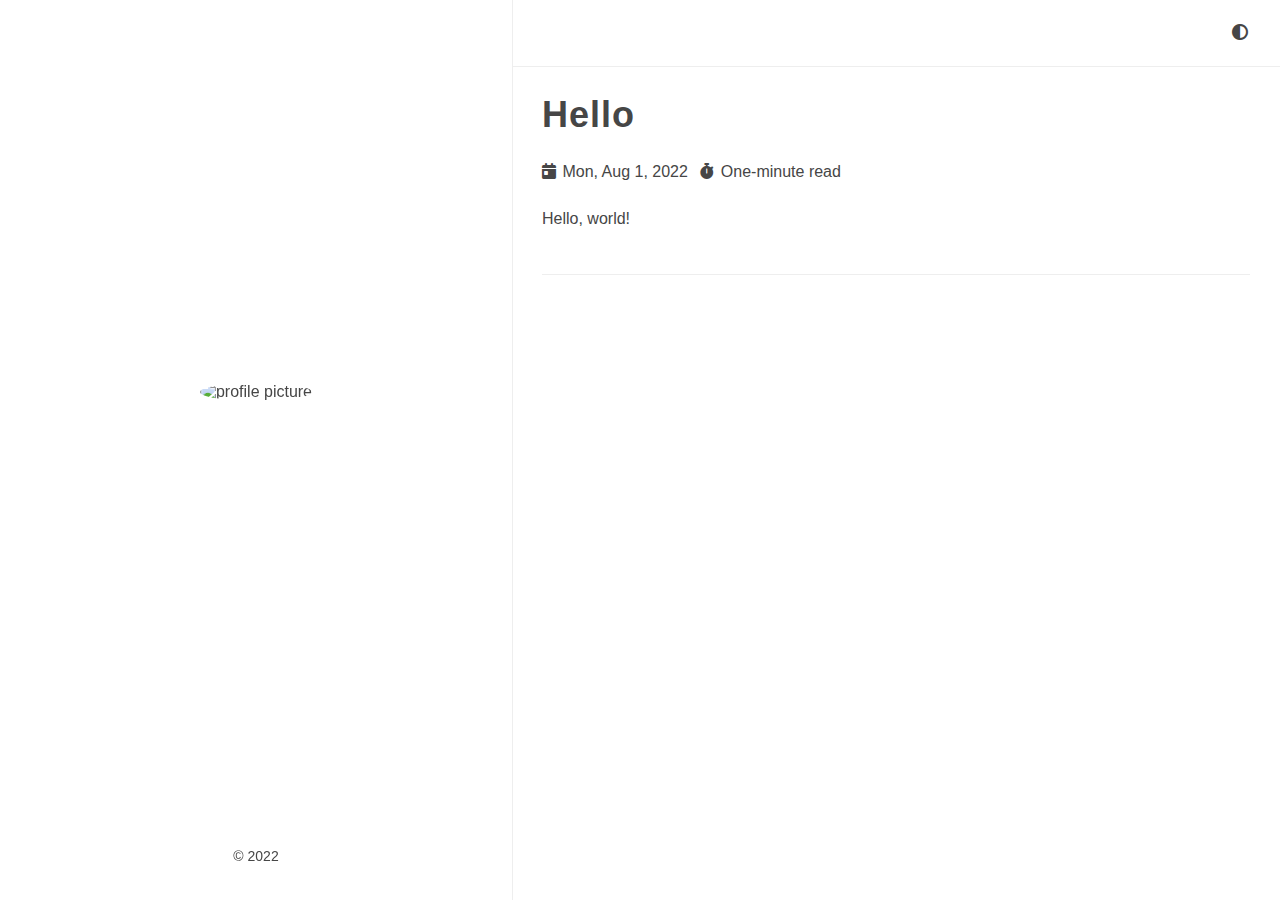
==== commit c88767f5: "add a post" ====
--- a/post/hello/index.html
+++ b/post/hello/index.html
@@ -117,13 +117,13 @@
   
   <meta name="twitter:card" content="summary"/>
 <meta name="twitter:title" content="Hello"/>
-<meta name="twitter:description" content=""/>
+<meta name="twitter:description" content="Hello, world!"/>
 
 
 
   
   <meta property="og:title" content="Hello" />
-<meta property="og:description" content="" />
+<meta property="og:description" content="Hello, world!" />
 <meta property="og:type" content="article" />
 <meta property="og:url" content="https://pramu664.github.io/post/hello/" /><meta property="article:section" content="post" />
 <meta property="article:published_time" content="2022-08-01T22:02:45+05:30" />
@@ -146,7 +146,7 @@
         "alternativeHeadline": "",
         "description": "
       
-        
+        Hello, world!
 
 
       
@@ -196,7 +196,7 @@
 
     ,
         "url" : "https:\/\/pramu664.github.io\/post\/hello\/",
-        "wordCount" : "0",
+        "wordCount" : "2",
         "genre" : [ ],
         "keywords" : [ ]
     }
@@ -330,11 +330,12 @@
           </li>
           <li class="post__meta-item">
             <em class="fas fa-stopwatch post__meta-icon"></em>
-            <span class="post__meta-text">0-minute read</span>
+            <span class="post__meta-text">One-minute read</span>
           </li>
         </ul>
 
-      </div>
+      <p>Hello, world!</p>
+</div>
     <div class="post__footer">
       
 
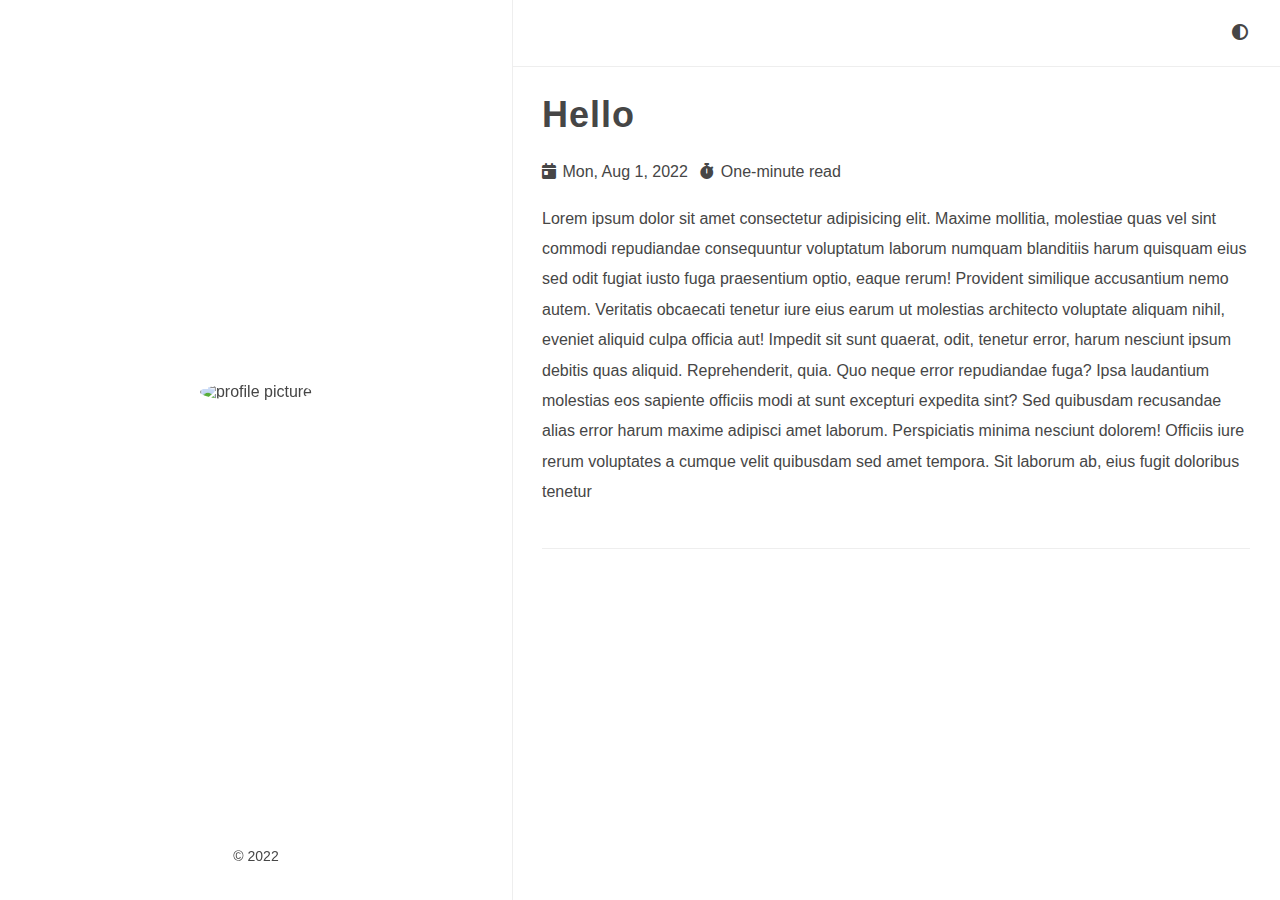
==== commit e91d622b: "add a post" ====
--- a/post/hello/index.html
+++ b/post/hello/index.html
@@ -117,13 +117,13 @@
   
   <meta name="twitter:card" content="summary"/>
 <meta name="twitter:title" content="Hello"/>
-<meta name="twitter:description" content="Hello, world!"/>
+<meta name="twitter:description" content="Lorem ipsum dolor sit amet consectetur adipisicing elit. Maxime mollitia, molestiae quas vel sint commodi repudiandae consequuntur voluptatum laborum numquam blanditiis harum quisquam eius sed odit fugiat iusto fuga praesentium optio, eaque rerum! Provident similique accusantium nemo autem. Veritatis obcaecati tenetur iure eius earum ut molestias architecto voluptate aliquam nihil, eveniet aliquid culpa officia aut! Impedit sit sunt quaerat, odit, tenetur error, harum nesciunt ipsum debitis quas aliquid. Reprehenderit, quia. Quo neque error repudiandae fuga?"/>
 
 
 
   
   <meta property="og:title" content="Hello" />
-<meta property="og:description" content="Hello, world!" />
+<meta property="og:description" content="Lorem ipsum dolor sit amet consectetur adipisicing elit. Maxime mollitia, molestiae quas vel sint commodi repudiandae consequuntur voluptatum laborum numquam blanditiis harum quisquam eius sed odit fugiat iusto fuga praesentium optio, eaque rerum! Provident similique accusantium nemo autem. Veritatis obcaecati tenetur iure eius earum ut molestias architecto voluptate aliquam nihil, eveniet aliquid culpa officia aut! Impedit sit sunt quaerat, odit, tenetur error, harum nesciunt ipsum debitis quas aliquid. Reprehenderit, quia. Quo neque error repudiandae fuga?" />
 <meta property="og:type" content="article" />
 <meta property="og:url" content="https://pramu664.github.io/post/hello/" /><meta property="article:section" content="post" />
 <meta property="article:published_time" content="2022-08-01T22:02:45+05:30" />
@@ -146,7 +146,7 @@
         "alternativeHeadline": "",
         "description": "
       
-        Hello, world!
+        Lorem ipsum dolor sit amet consectetur adipisicing elit. Maxime mollitia, molestiae quas vel sint commodi repudiandae consequuntur voluptatum laborum numquam blanditiis harum quisquam eius sed odit fugiat iusto fuga praesentium optio, eaque rerum! Provident similique accusantium nemo autem. Veritatis obcaecati tenetur iure eius earum ut molestias architecto voluptate aliquam nihil, eveniet aliquid culpa officia aut! Impedit sit sunt quaerat, odit, tenetur error, harum nesciunt ipsum debitis quas aliquid. Reprehenderit, quia. Quo neque error repudiandae fuga?
 
 
       
@@ -196,7 +196,7 @@
 
     ,
         "url" : "https:\/\/pramu664.github.io\/post\/hello\/",
-        "wordCount" : "2",
+        "wordCount" : "119",
         "genre" : [ ],
         "keywords" : [ ]
     }
@@ -334,7 +334,18 @@
           </li>
         </ul>
 
-      <p>Hello, world!</p>
+      <p>Lorem ipsum dolor sit amet consectetur adipisicing elit. Maxime mollitia,
+molestiae quas vel sint commodi repudiandae consequuntur voluptatum laborum
+numquam blanditiis harum quisquam eius sed odit fugiat iusto fuga praesentium
+optio, eaque rerum! Provident similique accusantium nemo autem. Veritatis
+obcaecati tenetur iure eius earum ut molestias architecto voluptate aliquam
+nihil, eveniet aliquid culpa officia aut! Impedit sit sunt quaerat, odit,
+tenetur error, harum nesciunt ipsum debitis quas aliquid. Reprehenderit,
+quia. Quo neque error repudiandae fuga? Ipsa laudantium molestias eos 
+sapiente officiis modi at sunt excepturi expedita sint? Sed quibusdam
+recusandae alias error harum maxime adipisci amet laborum. Perspiciatis 
+minima nesciunt dolorem! Officiis iure rerum voluptates a cumque velit 
+quibusdam sed amet tempora. Sit laborum ab, eius fugit doloribus tenetur</p>
 </div>
     <div class="post__footer">
       
